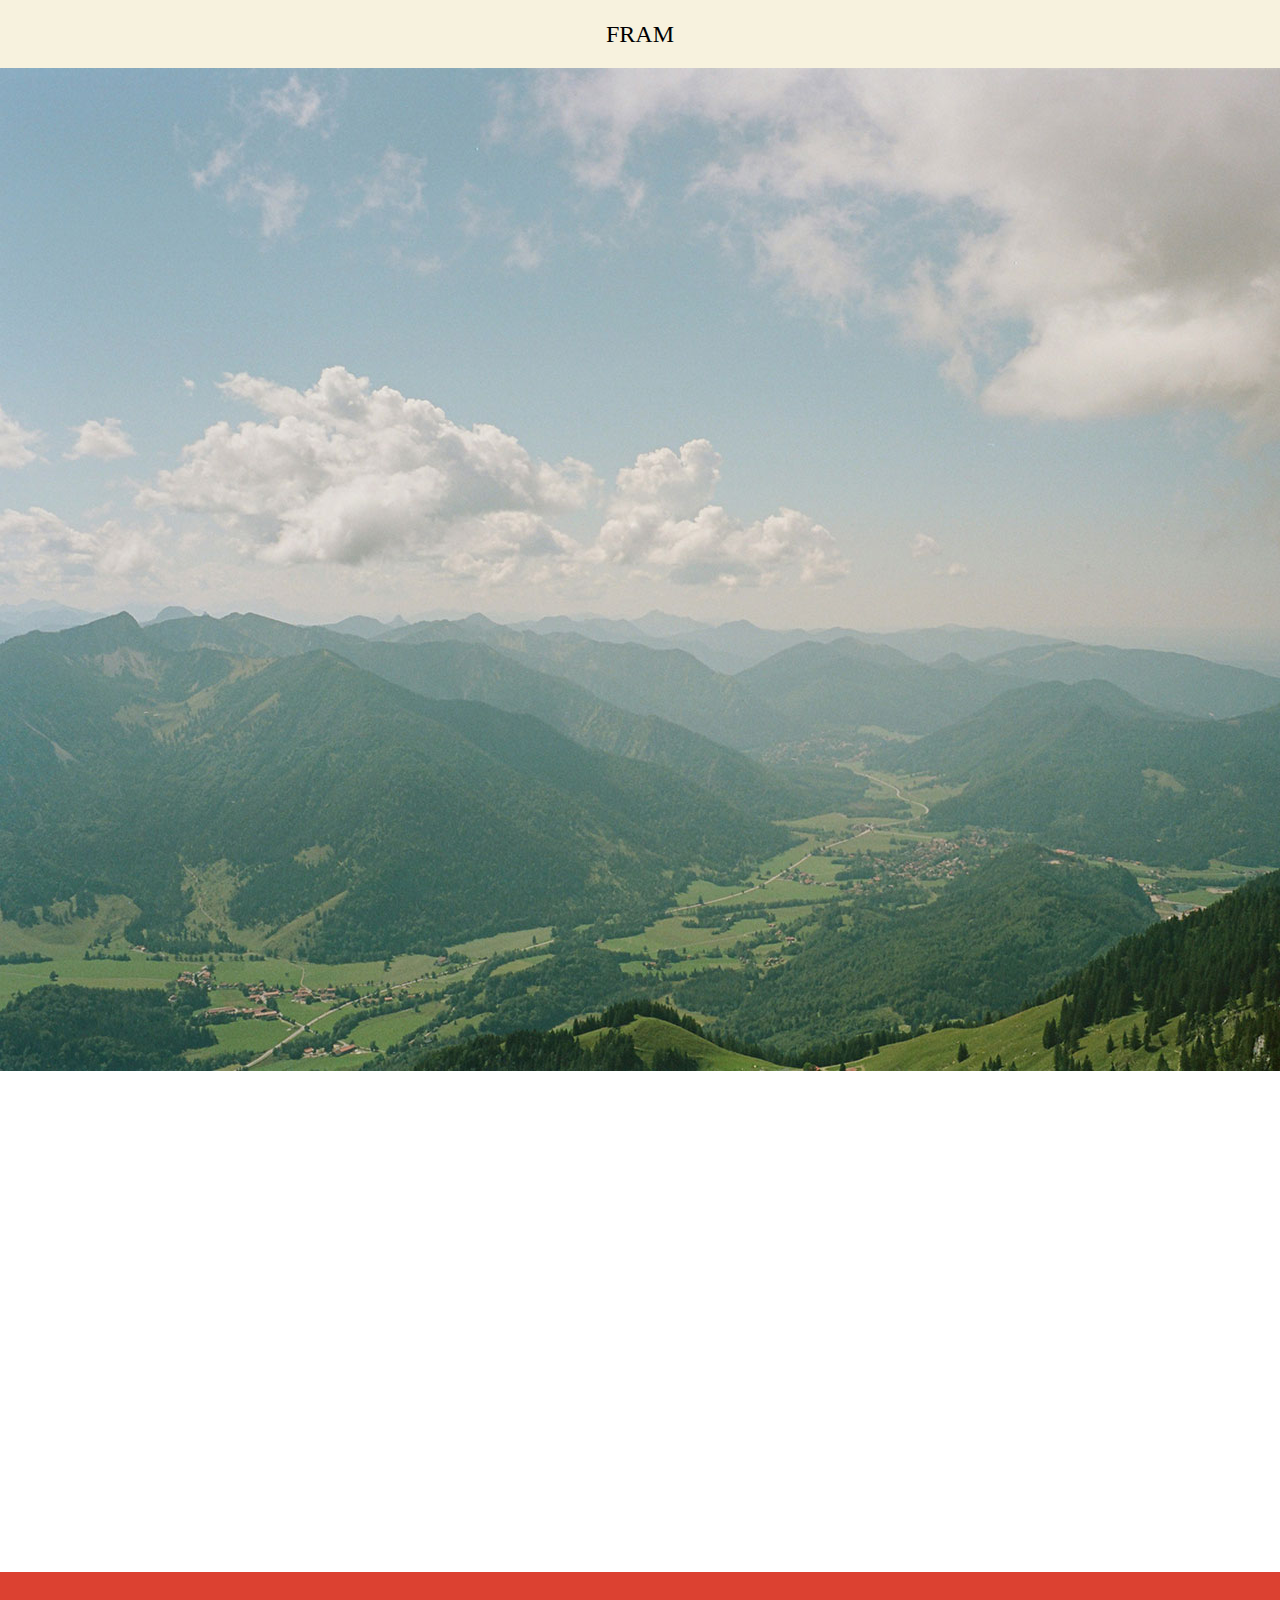
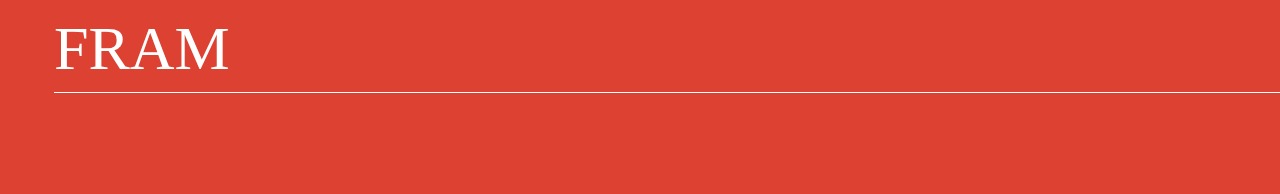
==== index.html @ 2bab3a51 "Init" ====
<!DOCTYPE html>
<html lang="en">

<body>

		<head>
				<meta charset="UTF-8">
				<title>FRAM - Home delivery from your local farms</title>
				<meta name="viewport" content="width=device-width, initial-scale=1">
				<link rel="stylesheet" href="styles/index.processed.css"> <!--  Styles  -->
		</head>

		<!--  Skriv her  -->

		<header>
				<logo class="logo-topp">FRAM</logo>
		</header>

		<main>
				<img src="Hovedbilde-desktop-lite.jpg" alt="Utsikt over fjellandskap">
				<h1 class="logo-bilde">FRAM</h1>

		</main>

		<footer>
				<logo class="logo-footer">FRAM</logo>
				<hr style="border: none; border-top: 0.5px solid white;">
		</footer>

		<script src="scripts/index.js"></script> <!-- Scripts -->
</body>

</html>
---- styles/index.processed.css ----
header {
  display: flex;
  align-items: center;
  /* Vertikal sentrering */
  justify-content: center;
  /* Horisontal sentrering (valgfritt) */
  height: 200px;
  text-align: center;
  background: #f7f2de;
  height: 68px;
}

logo {
  font-family: Frank Ruhl Libre;
  text-transform: uppercase;
  display: flex;
}

body {
  margin: 0;
  background: white;
  padding: 0;
  border: none;
}

.logo-bilde {
  font-size: 200px;
  color: white;
}

.logo-topp {
  font-size: 24px;
  align-items: center;
  /* Vertikal sentrering */
  justify-content: center;
  /* Horisontal sentrering (valgfritt) */
}

.logo-footer {
  font-size: 62px;
  color: white;
}

footer {
  background: #DC4131;
  padding-left: 54px;
  padding-top: 41px;
  padding-bottom: 93px;
}
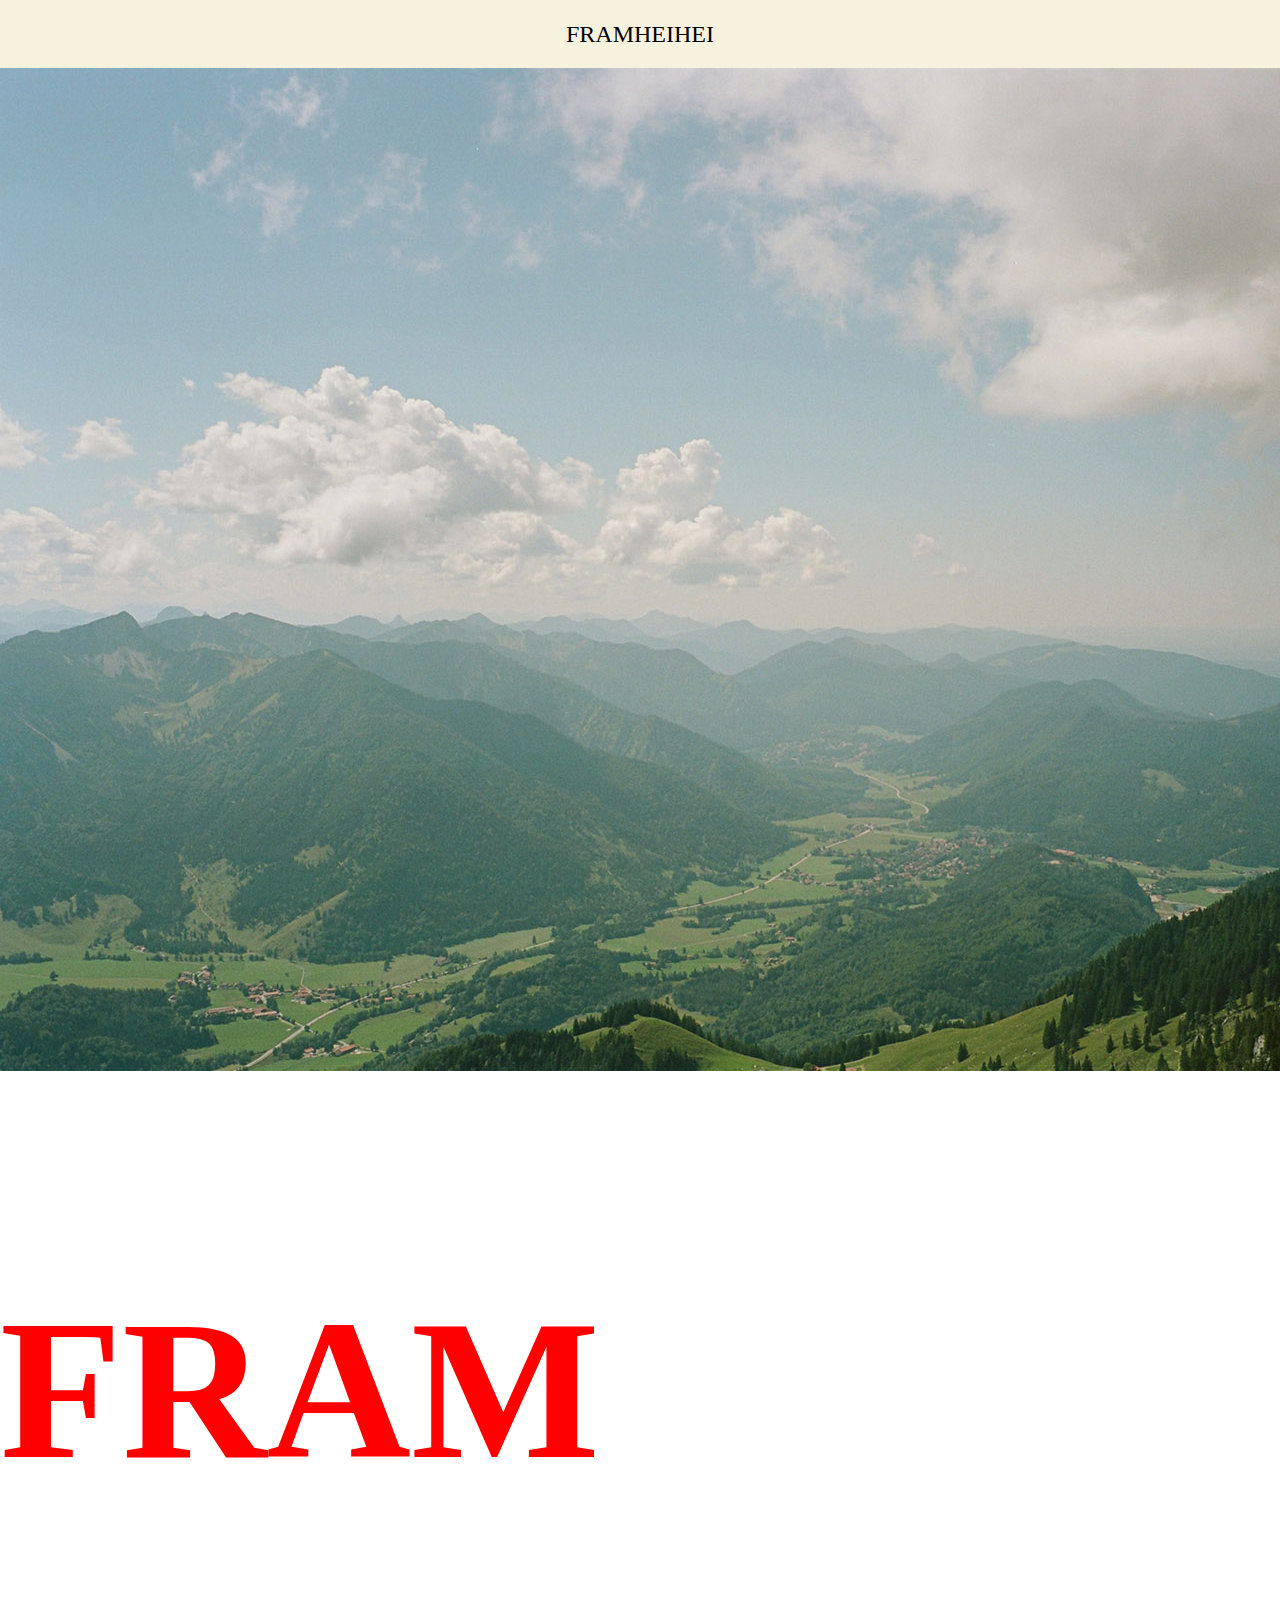
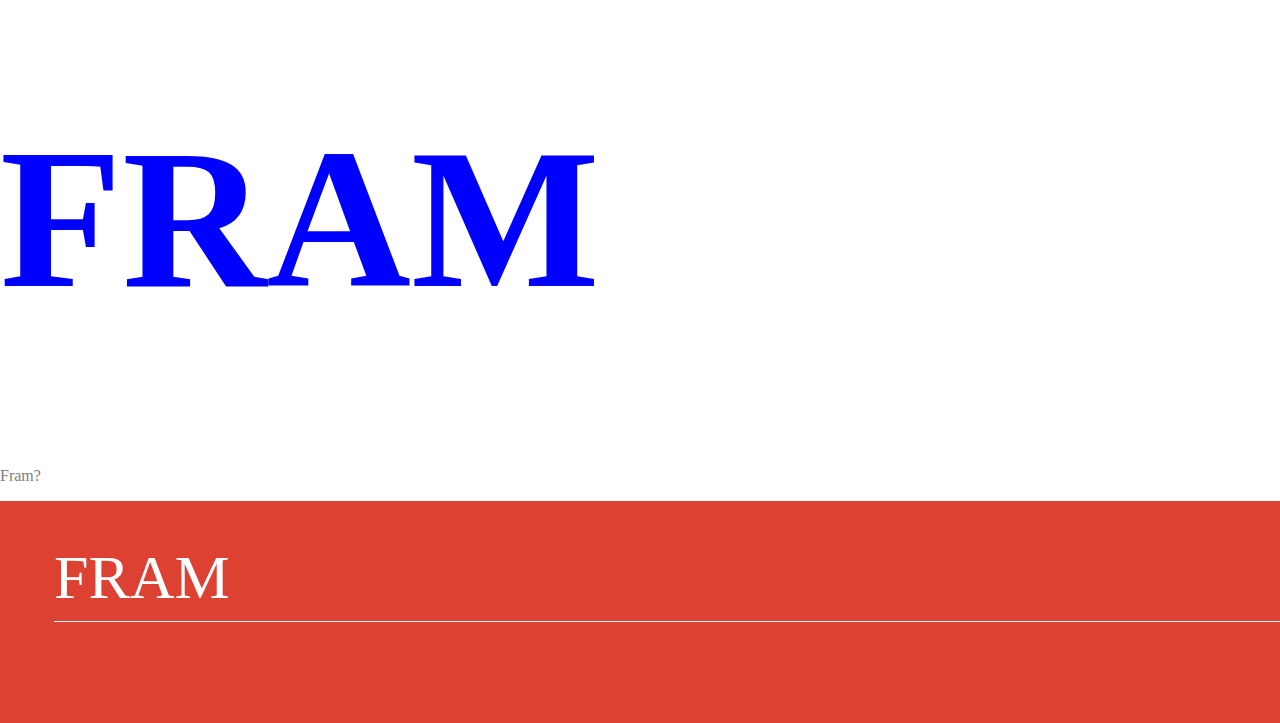
==== commit 1d83e6bf: "Testing litt" ====
--- a/index.html
+++ b/index.html
@@ -13,12 +13,13 @@
 		<!--  Skriv her  -->
 
 		<header>
-				<logo class="logo-topp">FRAM</logo>
+				<logo class="logo-topp">FRAMheihei</logo>
 		</header>
 
 		<main>
 				<img src="Hovedbilde-desktop-lite.jpg" alt="Utsikt over fjellandskap">
-				<h1 class="logo-bilde">FRAM</h1>
+				<h1 class="logo-bilde"><p>FRAM</p>FRAM</h1>
+				<p>Fram?</p>
 
 		</main>
 
--- a/styles/index.processed.css
+++ b/styles/index.processed.css
@@ -4,7 +4,7 @@
   /* Vertikal sentrering */
   justify-content: center;
   /* Horisontal sentrering (valgfritt) */
-  height: 200px;
+  height: 201px;
   text-align: center;
   background: #f7f2de;
   height: 68px;
@@ -25,7 +25,21 @@
 
 .logo-bilde {
   font-size: 200px;
-  color: white;
+  color: blue;
+}
+
+p{
+  color: yellow;
+}
+
+p{
+  color: grey;
+}
+
+
+
+.logo-bilde p{
+  color: red;
 }
 
 .logo-topp {
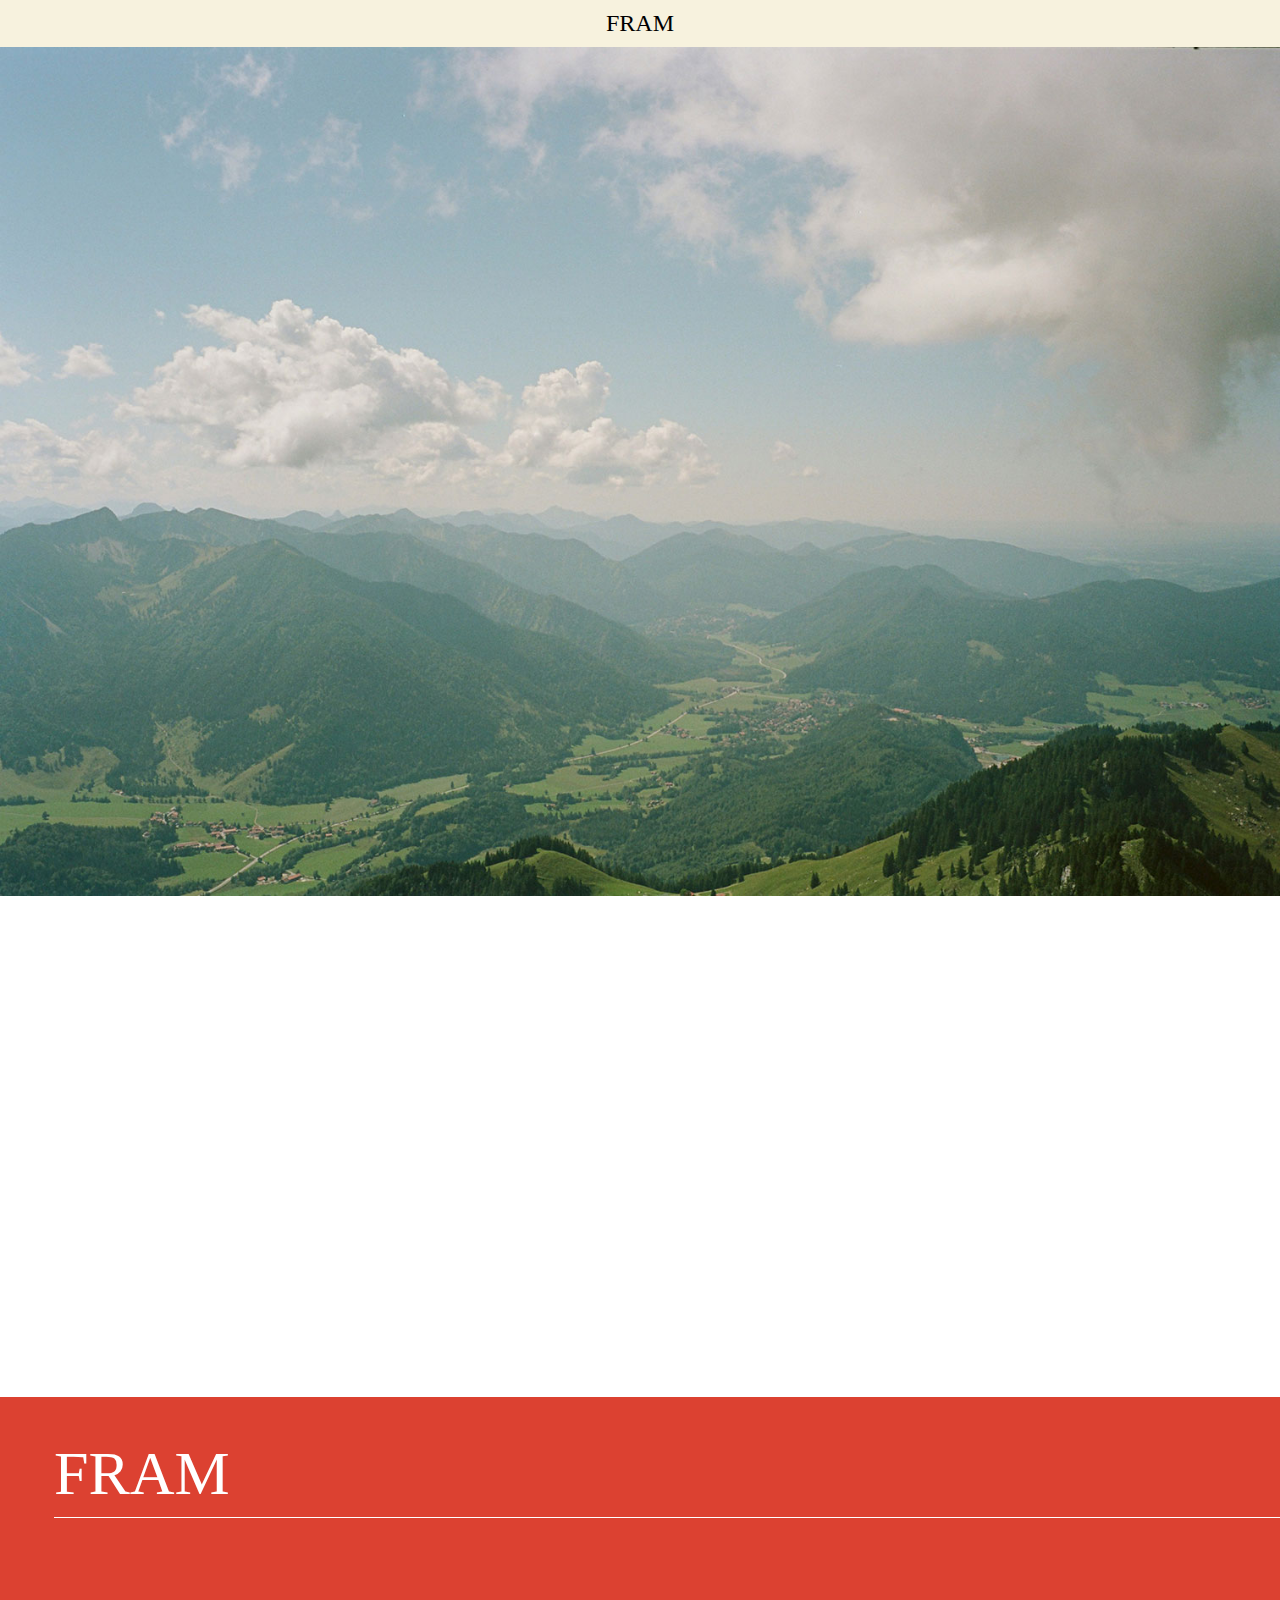
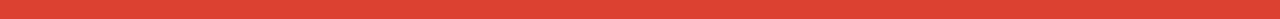
==== commit e284c53b: "Hovedbilde width 100%" ====
--- a/index.html
+++ b/index.html
@@ -1,25 +1,23 @@
 <!DOCTYPE html>
 <html lang="en">
 
+<head>
+		<meta charset="UTF-8">
+		<title>FRAM - Home delivery from your local farms</title>
+		<meta name="viewport" content="width=device-width, initial-scale=1">
+		<link rel="stylesheet" href="styles/index.processed.css"> <!--  Styles  -->
+</head>
+
 <body>
-
-		<head>
-				<meta charset="UTF-8">
-				<title>FRAM - Home delivery from your local farms</title>
-				<meta name="viewport" content="width=device-width, initial-scale=1">
-				<link rel="stylesheet" href="styles/index.processed.css"> <!--  Styles  -->
-		</head>
-
 		<!--  Skriv her  -->
 
 		<header>
-				<logo class="logo-topp">FRAMheihei</logo>
+				<logo>FRAM</logo>
 		</header>
 
 		<main>
-				<img src="Hovedbilde-desktop-lite.jpg" alt="Utsikt over fjellandskap">
-				<h1 class="logo-bilde"><p>FRAM</p>FRAM</h1>
-				<p>Fram?</p>
+				<img class="hovedbilde" src="Hovedbilde-desktop-lite.jpg" alt="Utsikt over fjellandskap">
+				<h1 class="logo-bilde">FRAM</h1>
 
 		</main>
 
--- a/styles/index.processed.css
+++ b/styles/index.processed.css
@@ -1,63 +1,48 @@
 header {
-  display: flex;
-  align-items: center;
-  /* Vertikal sentrering */
-  justify-content: center;
-  /* Horisontal sentrering (valgfritt) */
-  height: 201px;
-  text-align: center;
-  background: #f7f2de;
-  height: 68px;
+	display: flex;
+	justify-content: center; /* Horisontal sentrering (valgfritt) */
+	text-align: center;
+	background: #f7f2de;
+	padding: 10px;
 }
 
 logo {
-  font-family: Frank Ruhl Libre;
-  text-transform: uppercase;
-  display: flex;
+	font-family: Frank Ruhl Libre;
+	text-transform: uppercase;
+	display: flex;
+}
+
+header logo {
+	font-size: 24px;
+	align-items: center; /* Vertikal sentrering */
+	justify-content: center; /* Horisontal sentrg (valgfritt) */
 }
 
 body {
-  margin: 0;
-  background: white;
-  padding: 0;
-  border: none;
+	margin: 0;
+	background: white;
+	padding: 0;
+	border: none;
 }
 
 .logo-bilde {
-  font-size: 200px;
-  color: blue;
+	font-size: 200px;
+	color: white;
+	
 }
 
-p{
-  color: yellow;
-}
+img {
+  width: 100%;
+ } 
 
-p{
-  color: grey;
-}
-
-
-
-.logo-bilde p{
-  color: red;
-}
-
-.logo-topp {
-  font-size: 24px;
-  align-items: center;
-  /* Vertikal sentrering */
-  justify-content: center;
-  /* Horisontal sentrering (valgfritt) */
-}
-
-.logo-footer {
-  font-size: 62px;
-  color: white;
+footer logo  {
+	font-size: 62px;
+	color: white;
 }
 
 footer {
-  background: #DC4131;
-  padding-left: 54px;
-  padding-top: 41px;
-  padding-bottom: 93px;
-}+	background: #dc4131;
+	padding-left: 54px;
+	padding-top: 41px;
+	padding-bottom: 93px;
+}
